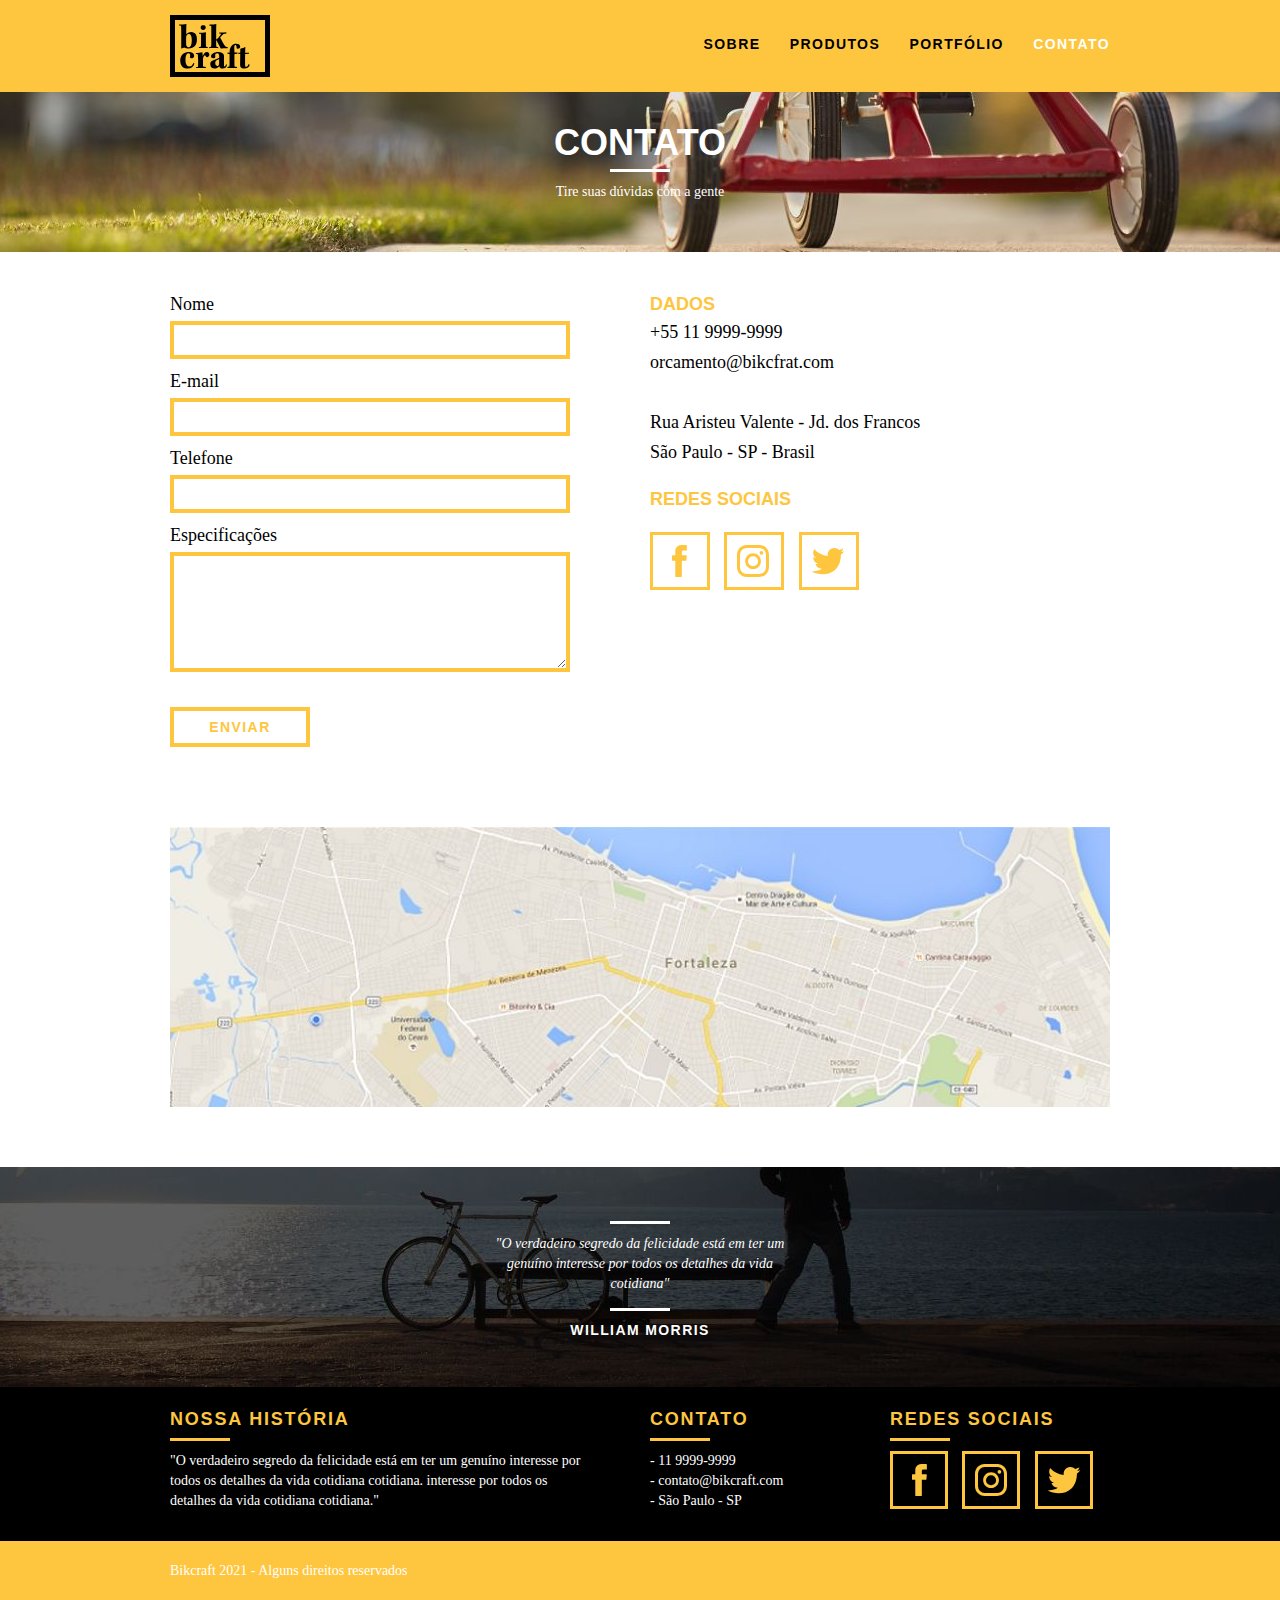
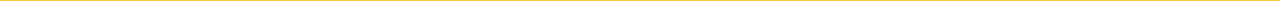
==== web/contato.html @ f4f3fa7d "Criação Contato" ====
<!DOCTYPE html>
<html lang="pt-br">
<head>
  <meta charset="UTF-8">
  <meta http-equiv="X-UA-Compatible" content="IE=edge">
  <meta name="viewport" content="width=device-width, initial-scale=1.0">
  <link rel="stylesheet" href="css/normalize.css">
  <link rel="stylesheet" href="css/reset.css">
  <link rel="stylesheet" href="css/grid.css">
  <link rel="stylesheet" href="css/style.css">
  <link rel="stylesheet" href="css/produtos.css">
  <link rel="stylesheet" href="css/contato.css">
  <title>Bikcraft - Contato</title>
</head>
<body>

    <header class="header">
      <div class="container">
        <a href="index.html" class="grid-4">
          <img src="img/bikcraft.svg" alt="Bikcraft">
        </a>
        <nav class="grid-12 header_menu">
          <ul>
            <li><a href="sobre.html">Sobre</a></li>
            <li><a href="produtos.html">Produtos</a></li>
            <li><a href="portfolio.html">Portfólio</a></li>
            <li><a href="contato.html"  class="menu-ativo">Contato</a></li>
          </ul>
        </nav>
      </div>
    </header>

  <section class="introducao-interna interna-contato">
    <div class="container">
      <h1>Contato</h1>
        <p>Tire suas dúvidas com a gente</p>
    </div>
  </section>

    <section class="contato container">
      <form id="form-orcamento" class="contato-form grid-8">
        <label for="nome">Nome</label>
        <input type="text" id="nome">
        <label for="email">E-mail</label>
        <input type="text" id="email">
        <label for="telefone">Telefone</label>
        <input type="text" id="teleofne">
        <label for="especificacoes">Especificações</label>
        <textarea id="especificacoes"></textarea>
        <button type="submit" class="btn btn-preto">Enviar</button>
      </form>
        
      <div id="contato-dados" class="contato-dados grid-8">
        <h3>Dados</h3>
        <span>+55 11 9999-9999</span>
        <span class="rua">orcamento@bikcfrat.com</span>
        <span>Rua Aristeu Valente - Jd. dos Francos</span>
          <span>São Paulo - SP - Brasil</span>
        <h3 class="contato-redes">Redes Sociais</h3>
        <div class="contato-footer-redes">
          <ul>
            <li><a href="http://facebok.com" target="_blank"><img src="../arquivos-cliente/sociais/facebook.svg"></a></li>
            <li><a href="http://instagram.com" target="_blank"><img src="../arquivos-cliente/sociais/instagram.svg"></a></li>
            <li><a href="http://twitter.com" target="_blank""><img src="../arquivos-cliente/sociais/twitter.svg"></a></li>
          </ul>
          <div>
      </div>
    </section>

    <section class="container contato-mapa">
      <a href="http://google.com" target="_blank" class=grid-16>
      <img src="../web/img/endereco-bikcraft.jpg" alt="Endereço Bikcraft"></a>
    </section>


  <section class="quebra-produtos">
    <div class="container">
      <blockquote class="quote-externo">
        <p>"O verdadeiro segredo da felicidade está em ter um genuíno 
          interesse por todos os detalhes da vida cotidiana"</p>
        <cite>WILLIAM MORRIS</cite>
      </blockquote>
    </div>
  </section>

  <footer>
    <div class="footer">
      <div class="container">
        <div class="grid-8 footer-historia">
          <h3>NOSSA HISTÓRIA</h3>
          <p>"O verdadeiro segredo da felicidade está em ter um genuíno
            interesse por todos os detalhes da vida cotidiana cotidiana.
            interesse por todos os detalhes da vida cotidiana cotidiana."</p>
        </div>

        <div class="grid-4 footer-contato">
          <h3>CONTATO</h3>
          <ul>
            <li>- 11 9999-9999</li>
            <li>- contato@bikcraft.com</li>
            <li>- São Paulo - SP</li>
          </ul>
        </div>

        <div class="grid-4 footer-redes">
          <h3>REDES SOCIAIS</h3>
          <ul>
            <li><a href="http://facebok.com" target="_blank"><img src="../arquivos-cliente/sociais/facebook.svg"></a></li>
            <li><a href="http://instagram.com" target="_blank"><img src="../arquivos-cliente/sociais/instagram.svg"></a></li>
            <li><a href="http://twitter.com" target="_blank""><img src="../arquivos-cliente/sociais/twitter.svg"></a></li>
          </ul>
        </div>
      </div>
    </div>

    <div class="copy"> 
      <div class="container">
        <p class="grid-16">Bikcraft 2021 - Alguns direitos reservados</p>
      </div>
    </div>
  </footer>
</body>
</html>
---- web/css/grid.css ----
*, *:before, *:after {
  -webkit-box-sizing: border-box; 
  -moz-box-sizing: border-box; 
  box-sizing: border-box;
}

.container {
	width: 960px;
	margin: 0 auto;
	padding: 0px;
	position: relative;
}

.container:after, .container:before {
	content: " ";
	display: table;
}

.container:after {
	clear: both;
}

.grid-1, .grid-2, .grid-3, .grid-4, .grid-5, .grid-6, .grid-7, .grid-8, .grid-9, .grid-10, .grid-11, .grid-12, .grid-13, .grid-14, .grid-15, .grid-16, .grid-1-3 {
	float: left;
	margin-left: 10px;
	margin-right: 10px;
}

.grid-1 	{width: 40px;}
.grid-2 	{width: 100px;}
.grid-3 	{width: 160px;}
.grid-4 	{width: 220px;}
.grid-5 	{width: 280px;}
.grid-6 	{width: 340px;}
.grid-7 	{width: 400px;}
.grid-8 	{width: 460px;}
.grid-9 	{width: 520px;}
.grid-10 	{width: 580px;}
.grid-11 	{width: 640px;}
.grid-12 	{width: 700px;}
.grid-13 	{width: 760px;}
.grid-14 	{width: 820px;}
.grid-15 	{width: 880px;}
.grid-16 	{width: 940px;}
.grid-1-3	{width: 300px;}
---- web/css/style.css ----
/* Estilos Gerais*/

body {
  font-family: Arial, Helvetica, sans-serif;
}

p {
  font-family: Georgia, "Times New Roman", Times, serif;
  font-size: 14px;
  line-height: 20px;
}

img {
  display: block;
}

.btn {
  border: 3px solid #fec63e;
  padding: 10px 30px;
  color: #fec63e;
  font-size: 14px;
  line-height: 20px;
  text-transform: uppercase;
  letter-spacing: 0.1em;
  font-weight: bold;
}

.btn:hover {
  color: #fff;
  border-color: #fff;
}

.btn.btn-preto:hover {
  color: #000;
  border-color: #000;
}

.subtitulo {
  font-weight: bold;
  font-size: 24px;
  line-height: 30px;
  letter-spacing: 0.1em;
  color: #000;
  text-transform: uppercase;
  text-align: center;
  margin-bottom: 40px;
}

.subtitulo:after {
  content: "";
  display: block;
  width: 60px;
  height: 3px;
  background-color: #000;
  margin: 8px auto;
}

/* Header */

.header {
  width: 100%;
  background-color: #fec63e;
  padding: 15px 0;
  position: fixed;
  top: 0;
  z-index: 10;
}

.header_menu {
  text-align: right;
}

.header_menu ul li {
  display: inline-block;
  margin-left: 25px;
  margin-top: 20px;
}

.header_menu ul li a {
  color: #000;
  font-weight: bold;
  text-transform: uppercase;
  letter-spacing: 0.1em;
  font-size: 14px;
  padding: 10px 0px;
}

.header_menu ul li a:hover {
  color: #fff;
}

.header_menu ul li a.menu-ativo {
  color: #fff;
}

/* Introdução */

.introducao {
  width: 100%;
  height: 380px;
  background: url("../img/bg-home.jpg") no-repeat center;
  background-size: cover;
  margin-top: 92px;
  text-align: center;
  padding-top: 100px;
}

.introducao h1 {
  font-size: 48px;
  color: #fff;
  font-weight: bold;
  text-transform: uppercase;
}

.quote-externo {
  max-width: 320px;
  margin: 0 auto;
  color: #fff;
  margin-bottom: 40px;
}

.quote-externo p {
  font-style: italic;
}

.quote-externo p:before,
.quote-externo p:after {
  content: "";
  display: block;
  width: 60px;
  height: 3px;
  background-color: #fff;
  margin: 14px auto 10px auto;
}

.quote-externo cite {
  font-style: normal;
  font-weight: bold;
  font-size: 14px;
  letter-spacing: 0.1em;
}

/* Introdução Interna */

.introducao-interna {
  width: 100%;
  margin-top: 92px;
  height: 160px;
  text-align: center;
  padding-top: 30px;
  color: #fff;
}

.introducao-interna h1 {
  font-size: 36px;
  font-weight: bold;
  text-transform: uppercase;
}

.introducao-interna h1:after {
  content: "";
  display: block;
  width: 60px;
  height: 3px;
  background-color: #fff;
  margin: 6px auto 10px auto;
}

/* Produtos */

.produtos {
  padding: 60px 0;
}

.produtos-lista li {
  background-color: #fec63e;
  text-align: center;
}

.produtos-icone {
  background-color: #000;
}
.produtos-lista li h3 {
  font-weight: bold;
  font-size: 18px;
  line-height: 25px;
  text-transform: uppercase;
  letter-spacing: 0.1em;
  margin-top: 20px;
}

.produtos-lista li h3:after {
  content: "";
  display: block;
  width: 60px;
  height: 3px;
  background-color: #000;
  margin: 2px auto;
}

.produtos-lista li p {
  padding: 10px 20px 20px 20px;
}

.produtos img {
  margin: 0 auto;
}

.call {
  text-align: center;
  padding-top: 40px;
  clear: both;
}

.call p {
  font-weight: bold;
  margin-bottom: 20px;
}

/* Portfólio */

.portfolio {
  padding: 40px 0;
  width: 100%;
  background-color: #000;
}

.portfolio .subtitulo {
  margin-top: 20px;
  color: #fec63e;
}

.portfolio .subtitulo:after {
  content: "";
  display: block;
  width: 60px;
  height: 3px;
  background-color: #fec63e;
  margin: 8px auto;
}

.portfolio-lista li:last-child {
  margin-top: 20px;
}

.portfolio .call p {
  color: #fff;
}

/* Qualidade */

.qualidade {
  padding: 60px 0;
}

.qualidade img {
  margin: 0 auto;
}

.qualidade-lista {
  padding-top: 30px;
}

.qualidade:after {
  content: "";
  width: 634px;
  height: 83px;
  display: block;
  background: url("../img/linha.svg") no-repeat center;
  position: absolute;
  top: 198px;
  right: 163px;
  z-index: -1;
}

.qualidade-lista li {
  text-align: center;
  padding: 0 40px;
}

.qualidade-lista li h3 {
  font-weight: bold;
  font-size: 18px;
  line-height: 25px;
  text-transform: uppercase;
  letter-spacing: 0.1em;
  margin-top: 20px;
}

.qualidade-lista li h3:after {
  content: "";
  display: block;
  width: 60px;
  height: 3px;
  background-color: #000;
  margin: 6px auto;
}

/* Quebra */

.quebra {
  width: 100%;
  height: 220px;
  background: url("../img/bg-filter.jpg") no-repeat center;
  background-size: cover;
  margin-top: 92px;
  text-align: center;
  padding-top: 40px;
}

.quebra .quote-externo {
  max-width: 500px;
}

.quebra .quote-externo p {
  font-size: 18px;
}

/*Footer */

.footer {
  width: 100%;
  background-color: #000;
  color: #fff;
  padding: 20px 0;
}

.footer h3 {
  font-size: 18px;
  line-height: 25px;
  color: #fec63e;
  text-transform: uppercase;
  letter-spacing: 0.1em;
  font-weight: bold;
}

.footer h3:after {
  content: "";
  display: block;
  width: 60px;
  height: 3px;
  background-color: #fec63e;
  margin: 6px 0 10px 0;
}

.footer-historia {
  padding-right: 40px;
}

.footer-contato ul li {
  font-size: 14px;
  line-height: 20px;
  font-family: Georgia, "Times New Roman", Times, serif;
}

.footer-redes ul li {
  display: inline-block;
  margin-right: 10px;
}

.footer-redes ul li a {
  border: 3px solid #fec63e;
  display: block;
  padding: 10px;
}

.footer-redes ul li a:hover {
  border-color: #fff;
}

.copy {
  width: 100%;
  background-color: #fec63e;
  height: 60px;
  padding: 20px 0;
}
---- web/css/produtos.css ----
.interna-produtos {
  background: url("..//img/bg-produtos.jpg") no-repeat center;
  background-size: cover;
  padding-top: 30px;
}

.passeio .bibicleta {
  background-color: #000;
}

.produto-item {
  padding-top: 60px;
  padding-bottom: 30px;
}

.produto-item h2 {
  font-size: 36px;
  font-weight: bold;
  text-transform: uppercase;
  letter-spacing: 0.1em;
  position: relative;
  text-align: center;
  top: -200px;
  color: #fff;
  margin-bottom: -55px;
}

.produto-item h2:before,
.produto-item h2:after {
  content: "";
  display: block;
  width: 60px;
  height: 3px;
  background-color: #fff;
  margin: 14px auto 8px auto;
}

.produto-icone {
  background-color: #000;
  padding: 70px 0;
}

.produto-icone img {
  margin: 0 auto;
}

.produto-info {
  background: #000;
}

.produto-info p {
  color: #fff;
  font-size: 18px;
  line-height: 25px;
  padding: 30px 40px;
  height: 180px;
}

.produto-info ul li {
  background: #fec63e;
  text-transform: uppercase;
  font-weight: bold;
  font-size: 18px;
  line-height: 20px;
  float: left;
  width: 229px;
  height: 49px;
  text-align: center;
  padding-top: 16px;
}

.produto-info ul li:nth-child(even) {
  margin-left: 2px;
}

.produto-info ul li:nth-child(1),
.produto-info ul li:nth-child(2) {
  margin-bottom: 2px;
}

/* ORÇAMENTO */

.orcamento {
  background: #000;
}

.orcamento h2 {
  color: #fec63e;
  padding-top: 30px;
}

.orcamento h2:after {
  content: "";
  display: block;
  width: 60px;
  height: 3px;
  background-color: #fec63e;
  margin: 6px auto 10px auto;
}

.form {
  padding-right: 60px;
}

.form label {
  display: block;
  font-size: 18px;
  font-family: Georgia, "Times New Roman", Times, serif;
  color: #fff;
  padding-top: 15px;
  margin-bottom: 4px;
  line-height: 25px;
}

.form button {
  display: block;
}

.form input {
  border: 4px solid #fec63e;
  background: none;
  width: 100%;
  height: 40px;
  color: #fff;
  outline: none;
}

.form textarea {
  border: 4px solid #fec63e;
  background: none;
  width: 100%;
  height: 120px;
  color: #fff;
}

.form button {
  border: 4px solid #fec63e;
  background: none;
  color: #fec63e;
  width: 140px;
  height: 40px;
  margin-top: 15px;
  margin-bottom: 40px;
}

/* quebra */

.quebra-produtos {
  width: 100%;
  height: 220px;
  background: url("../img/bg-filter.jpg") no-repeat center;
  background-size: cover;
  text-align: center;
  padding-top: 40px;
}

.dados h3 {
  margin-bottom: 10px;
  font-size: 18px;
  color: #fec63e;
  font-weight: bold;
  text-transform: uppercase;
}

.dados .monte {
  margin-top: 40px;
  margin-bottom: 20px;
  text-transform: uppercase;
}

.dados span,
p {
  color: #fff;
  display: block;
  margin-bottom: 10px;
}

.dados ul li {
  font-family: Georgia, "Times New Roman", Times, serif;
  color: #fff;
  font-size: 14px;
  padding: 10px 15px;
}

.dados ul li:nth-child(odd) {
  background: #1d1d1d;
}

.dados ul {
  padding-right: 60px;
}
---- web/css/contato.css ----
.interna-contato {
  background: url("..//img/bg-contato.jpg") no-repeat center;
  background-size: cover;
  padding-top: 30px;
}

/* ORÇAMENTO */

.contato {
  padding: 40px 0;
}

.contato-form {
  padding-right: 60px;
}

.contato-form label {
  display: block;
  font-size: 18px;
  font-family: Georgia, "Times New Roman", Times, serif;
  margin-bottom: 4px;
  line-height: 25px;
}

.contato-form input {
  border: 4px solid #fec63e;
  background: none;
  width: 100%;
  outline: none;
  display: block;
  padding: 7px 10px;
  margin-bottom: 10px;
  font-size: 14px;
  font-family: Georgia, "Times New Roman", Times, serif;
}

.contato-form textarea {
  display: block;
  border: 4px solid #fec63e;
  background: none;
  width: 100%;
  height: 120px;
  padding: 7px 10px;
  margin-bottom: 20px;
  outline: none;
  font-size: 14px;
  font-family: Georgia, "Times New Roman", Times, serif;
}

.contato-form button {
  border: 4px solid #fec63e;
  background: none;
  color: #fec63e;
  width: 140px;
  height: 40px;
  margin-top: 15px;
  margin-bottom: 40px;
  padding: 5px;
}

/* quebra */

.quebra-produtos {
  width: 100%;
  height: 220px;
  background: url("../img/bg-filter.jpg") no-repeat center;
  background-size: cover;
  text-align: center;
  padding-top: 40px;
}

.contato-dados h3 {
  font-size: 18px;
  color: #fec63e;
  font-weight: bold;
  text-transform: uppercase;
  line-height: 25px;
}

.contato-dados span {
  display: block;
  font-size: 18px;
  line-height: 30px;
  font-family: Georgia, "Times New Roman", Times, serif;
}

.dados .monte {
  margin-top: 40px;
  margin-bottom: 20px;
  text-transform: uppercase;
}

.contato-dados ul li {
  font-family: Georgia, "Times New Roman", Times, serif;
  font-size: 14px;
}

.contato-dados ul {
  padding-right: 60px;
}

contato-dados p {
  margin: 8px 0;
}

.contato-dados .rua {
  margin-bottom: 30px;
}

.contato-dados .redes {
  margin-top: 30px;
}

.contato-dados ul li a {
  display: block;
  border: 3px solid #fec63e;
  width: 60px;
  padding: 10px;
  margin-top: 10px;
}
.contato-dados .contato-redes {
  margin-top: 20px;
  margin-bottom: 10px;
}

.contato-footer-redes ul li {
  display: inline-block;
  margin-right: 10px;
}

.contato-footer-redes ul li a:hover {
  border-color: #000;
}

.contato-mapa {
  margin-bottom: 60px;
}
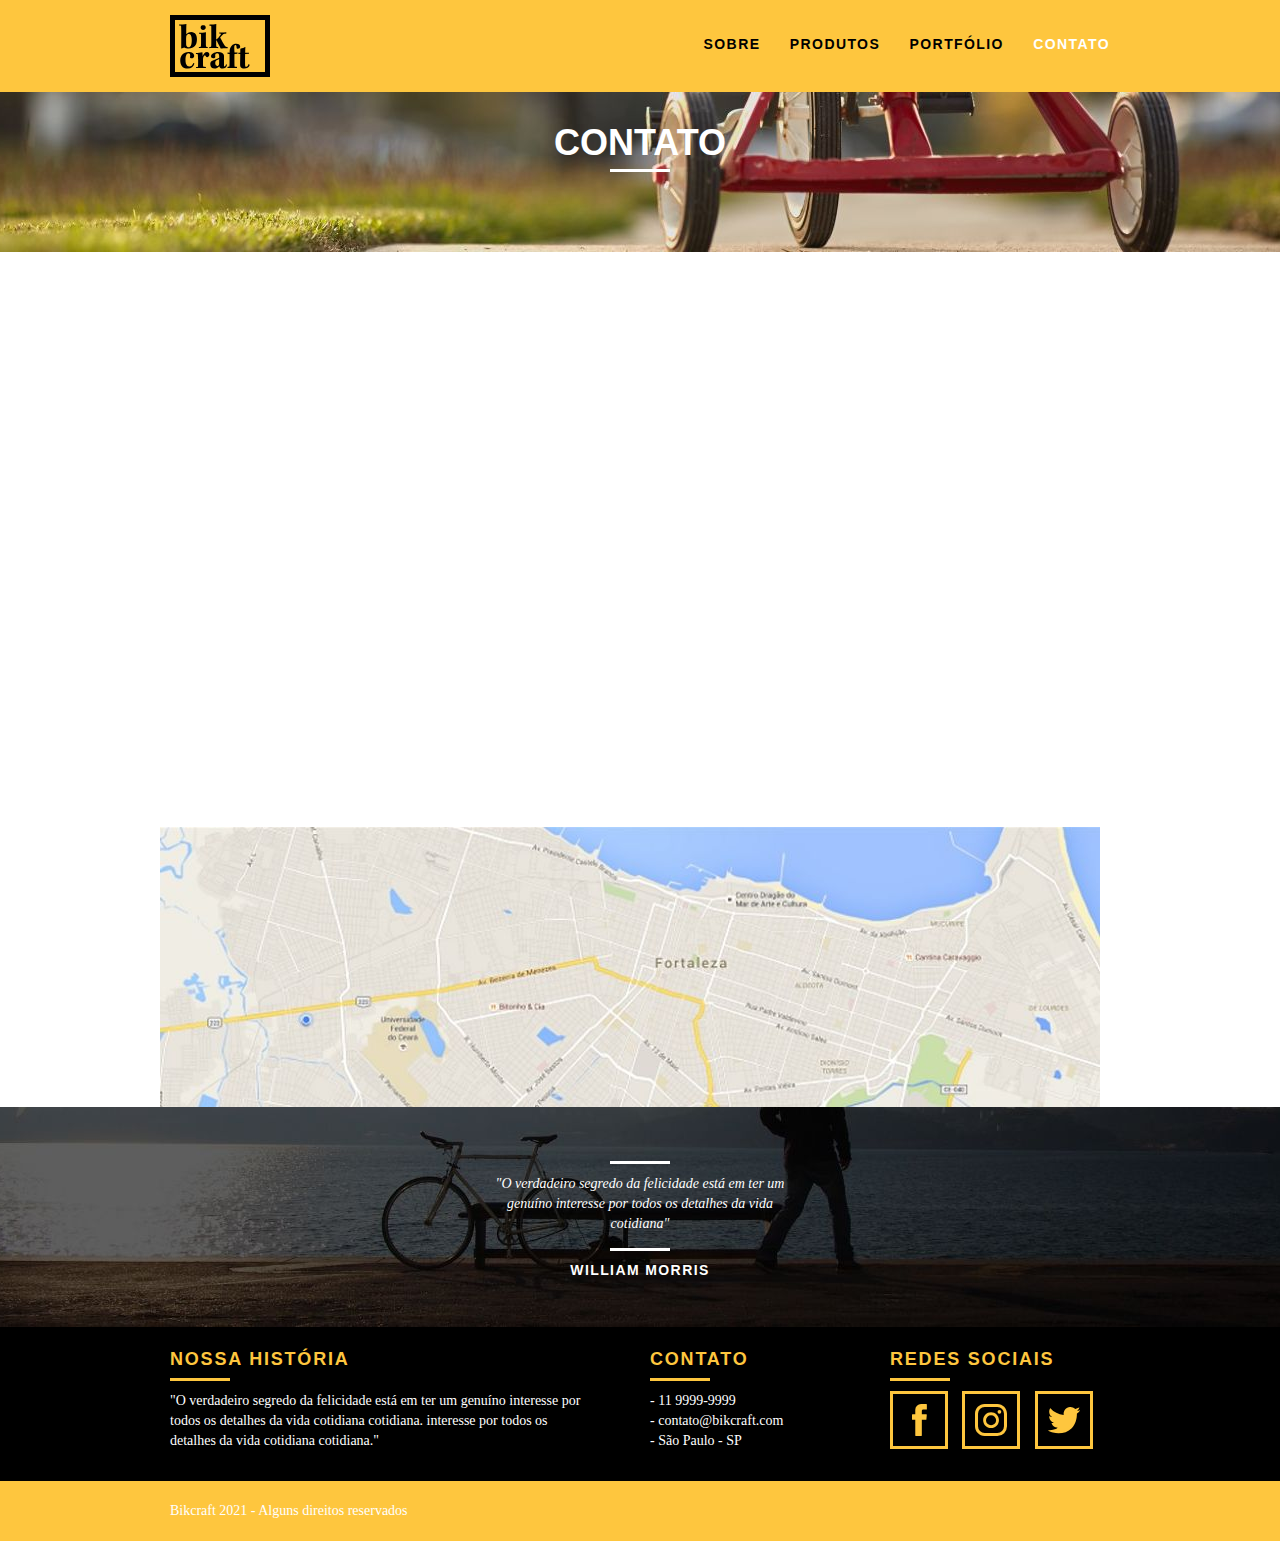
==== commit 1bab5cdb: "Inserindo animações com JS" ====
--- a/web/contato.html
+++ b/web/contato.html
@@ -10,6 +10,9 @@
   <link rel="stylesheet" href="css/style.css">
   <link rel="stylesheet" href="css/produtos.css">
   <link rel="stylesheet" href="css/contato.css">
+  <link rel="stylesheet" href="css/responsivo.css">
+  <script>document.documentElement.classList.add("js")</script>  
+
   <title>Bikcraft - Contato</title>
 </head>
 <body>
@@ -32,12 +35,12 @@
 
   <section class="introducao-interna interna-contato">
     <div class="container">
-      <h1>Contato</h1>
-        <p>Tire suas dúvidas com a gente</p>
+      <h1 data-anime="400" class="fadeInDown">Contato</h1>
+        <p data-anime="800" class="fadeInDown">Tire suas dúvidas com a gente</p>
     </div>
   </section>
 
-    <section class="contato container">
+    <section data-anime="1200" class="contato container fadeInDown">
       <form id="form-orcamento" class="contato-form grid-8">
         <label for="nome">Nome</label>
         <input type="text" id="nome">
@@ -67,7 +70,7 @@
       </div>
     </section>
 
-    <section class="container contato-mapa">
+    <section class="container contato-mapa>
       <a href="http://google.com" target="_blank" class=grid-16>
       <img src="../web/img/endereco-bikcraft.jpg" alt="Endereço Bikcraft"></a>
     </section>
@@ -119,5 +122,7 @@
       </div>
     </div>
   </footer>
+  <script src="./js/simple-anime.js"></script>
+  <script src="./js/script.js"></script>
 </body>
 </html>--- a/web/css/grid.css
+++ b/web/css/grid.css
@@ -1,45 +1,188 @@
-*, *:before, *:after {
-  -webkit-box-sizing: border-box; 
-  -moz-box-sizing: border-box; 
+*,
+*:before,
+*:after {
+  -webkit-box-sizing: border-box;
+  -moz-box-sizing: border-box;
   box-sizing: border-box;
 }
 
 .container {
-	width: 960px;
-	margin: 0 auto;
-	padding: 0px;
-	position: relative;
+  width: 960px;
+  margin: 0 auto;
+  padding: 0px;
+  position: relative;
 }
 
-.container:after, .container:before {
-	content: " ";
-	display: table;
+.container:after,
+.container:before {
+  content: " ";
+  display: table;
 }
 
 .container:after {
-	clear: both;
+  clear: both;
 }
 
-.grid-1, .grid-2, .grid-3, .grid-4, .grid-5, .grid-6, .grid-7, .grid-8, .grid-9, .grid-10, .grid-11, .grid-12, .grid-13, .grid-14, .grid-15, .grid-16, .grid-1-3 {
-	float: left;
-	margin-left: 10px;
-	margin-right: 10px;
+.grid-1,
+.grid-2,
+.grid-3,
+.grid-4,
+.grid-5,
+.grid-6,
+.grid-7,
+.grid-8,
+.grid-9,
+.grid-10,
+.grid-11,
+.grid-12,
+.grid-13,
+.grid-14,
+.grid-15,
+.grid-16,
+.grid-1-3 {
+  float: left;
+  margin-left: 10px;
+  margin-right: 10px;
 }
 
-.grid-1 	{width: 40px;}
-.grid-2 	{width: 100px;}
-.grid-3 	{width: 160px;}
-.grid-4 	{width: 220px;}
-.grid-5 	{width: 280px;}
-.grid-6 	{width: 340px;}
-.grid-7 	{width: 400px;}
-.grid-8 	{width: 460px;}
-.grid-9 	{width: 520px;}
-.grid-10 	{width: 580px;}
-.grid-11 	{width: 640px;}
-.grid-12 	{width: 700px;}
-.grid-13 	{width: 760px;}
-.grid-14 	{width: 820px;}
-.grid-15 	{width: 880px;}
-.grid-16 	{width: 940px;}
-.grid-1-3	{width: 300px;}+.grid-1 {
+  width: 40px;
+}
+.grid-2 {
+  width: 100px;
+}
+.grid-3 {
+  width: 160px;
+}
+.grid-4 {
+  width: 220px;
+}
+.grid-5 {
+  width: 280px;
+}
+.grid-6 {
+  width: 340px;
+}
+.grid-7 {
+  width: 400px;
+}
+.grid-8 {
+  width: 460px;
+}
+.grid-9 {
+  width: 520px;
+}
+.grid-10 {
+  width: 580px;
+}
+.grid-11 {
+  width: 640px;
+}
+.grid-12 {
+  width: 700px;
+}
+.grid-13 {
+  width: 760px;
+}
+.grid-14 {
+  width: 820px;
+}
+.grid-15 {
+  width: 880px;
+}
+.grid-16 {
+  width: 940px;
+}
+.grid-1-3 {
+  width: 300px;
+}
+
+/* Responsividade para tablets */
+
+@media only screen and (min-width: 788px) and (max-width: 979px) {
+  .container {
+    width: 768px;
+  }
+
+  .grid-1 {
+    width: 28px;
+  }
+  .grid-2 {
+    width: 76px;
+  }
+  .grid-3 {
+    width: 124px;
+  }
+  .grid-4 {
+    width: 172px;
+  }
+  .grid-5 {
+    width: 220px;
+  }
+  .grid-6 {
+    width: 268px;
+  }
+  .grid-7 {
+    width: 316px;
+  }
+  .grid-8 {
+    width: 364px;
+  }
+  .grid-9 {
+    width: 412px;
+  }
+  .grid-10 {
+    width: 460px;
+  }
+  .grid-11 {
+    width: 508px;
+  }
+  .grid-12 {
+    width: 556px;
+  }
+  .grid-13 {
+    width: 604px;
+  }
+  .grid-14 {
+    width: 652px;
+  }
+  .grid-15 {
+    width: 700px;
+  }
+  .grid-16 {
+    width: 748px;
+  }
+  .grid-1-3 {
+    width: 236px;
+  }
+}
+
+/* Responsividade para celulares */
+
+@media only screen and (max-width: 787px) {
+  .container {
+    width: 300px;
+  }
+
+  .grid-1,
+  .grid-2,
+  .grid-3,
+  .grid-4,
+  .grid-5,
+  .grid-6,
+  .grid-7,
+  .grid-8,
+  .grid-9,
+  .grid-10,
+  .grid-11,
+  .grid-12,
+  .grid-13,
+  .grid-14,
+  .grid-15,
+  .grid-16,
+  .grid-1-3 {
+    width: 300px;
+    margin: 0 0 20px 0;
+    float: none;
+  }
+}
--- a/web/css/style.css
+++ b/web/css/style.css
@@ -12,6 +12,7 @@
 
 img {
   display: block;
+  max-width: 100%;
 }
 
 .btn {
@@ -374,3 +375,61 @@
   height: 60px;
   padding: 20px 0;
 }
+
+/* JavaScript */
+
+[data-slide] {
+  position: relative;
+}
+
+[data-slide] > * {
+  position: absolute;
+  top: 0px;
+  opacity: 0;
+}
+
+[data-slide] > .active {
+  position: relative;
+  opacity: 1;
+  transition: opacity 500ms;
+}
+
+[data-slide-nav] {
+  display: block;
+  text-align: center;
+  background-color: #000;
+  padding-bottom: 30px;
+}
+
+[data-slide-nav] button {
+  display: inline-block;
+  width: 12px;
+  height: 12px;
+  margin: 4px;
+  border: none;
+  padding: 0px;
+  border-radius: 6px;
+  text-indent: -99px;
+  overflow: hidden;
+  background: #1d1d1d;
+}
+
+[data-slide-nav] button.active {
+  background: #fec63e;
+  transition: opacity 800ms;
+}
+
+.js [data-anime] {
+  opacity: 0;
+  transform: translate3d(0, -20px, 0);
+}
+
+.js .fadeInDown {
+  transform: translate3d(0, -20px, 0);
+}
+
+.js .anime {
+  opacity: 1;
+  transform: none;
+  transition: opacity 800ms, transform 800ms;
+}
--- a/web/css/produtos.css
+++ b/web/css/produtos.css
@@ -143,6 +143,11 @@
   margin-bottom: 40px;
 }
 
+.form button:hover {
+  border-color: #fff;
+  color: #fff;
+}
+
 /* quebra */
 
 .quebra-produtos {
--- a/web/css/responsivo.css
+++ b/web/css/responsivo.css
@@ -0,0 +1,215 @@
+/* Responsividade para tablets */
+
+@media only screen and (min-width: 788px) and (max-width: 979px) {
+  /* Qualidade Home*/
+
+  .qualidade:after {
+    right: 66px;
+  }
+
+  .qualidade-lista li {
+    padding: 0 10px;
+  }
+
+  /* Footer */
+
+  .footer-redes ul li a {
+    border: 3px solid #fec63e;
+    display: block;
+    padding: 6px;
+  }
+
+  .footer-redes ul li a img {
+    width: 26px;
+    height: 26px;
+  }
+
+  .quebra {
+    margin-top: 20px;
+  }
+
+  /* SOBRE */
+
+  .missao-sobre ul li {
+    font-family: Georgia, "Times New Roman", Times, serif;
+    font-size: 16px;
+    line-height: 20px;
+    margin-bottom: 1em;
+    padding-right: 60px;
+    width: 280px;
+  }
+
+  .missao-sobre p {
+    font-size: 16px;
+  }
+
+  .qualidade {
+    margin-bottom: 100px;
+  }
+
+  /* PRODUTOS */
+
+  .produto-item h2 {
+    top: -150px;
+    margin-bottom: -55px;
+  }
+
+  .produto-icone {
+    padding: 44.5px 0;
+  }
+  .produto-info p {
+    font-size: 14px;
+    line-height: 20px;
+    padding: 20px 30px;
+    height: 112px;
+  }
+
+  .produto-info ul li {
+    width: 181px;
+    height: 49px;
+  }
+
+  /* CONTATO */
+
+  .footer-redes ul li {
+    display: inline-block;
+    margin-right: 2px;
+  }
+
+  .footer-redes ul li a {
+    border: 3px solid #fec63e;
+    display: block;
+    padding: 10px;
+  }
+}
+
+/* Responsividade para celulares */
+
+@media only screen and (max-width: 787px) {
+  /* Header */
+  .header {
+    position: relative;
+    padding-bottom: 0px;
+  }
+
+  .header img {
+    margin: 0px auto 20px auto;
+  }
+
+  .header_menu {
+    text-align: center;
+  }
+
+  .header_menu ul li {
+    margin: 5px;
+  }
+
+  .header_menu ul li a {
+    border: 4px solid #000;
+    width: 136px;
+    display: block;
+    float: left;
+  }
+
+  .header_menu ul li a:hover {
+    border-color: #fff;
+  }
+
+  .header_menu ul li a.menu-ativo {
+    color: #fff;
+    border-color: #fff;
+  }
+
+  /* Introdução */
+
+  .introducao {
+    margin-top: 0px;
+    padding-top: 40px;
+    background: url("../img/bg-home-mobile.jpg") no-repeat center;
+    background-size: cover;
+  }
+
+  .introducao h1 {
+    font-size: 36px;
+  }
+  .qualidade:after {
+    display: none;
+  }
+
+  .quebra {
+    margin-top: 20px;
+  }
+
+  /* Introdução Interna*/
+
+  .introducao-interna {
+    margin-top: 0px;
+  }
+
+  /* SOBRE */
+
+  .missao-sobre p {
+    padding-right: 0px;
+    margin-bottom: 10px;
+    font-size: 14px;
+    line-height: 25px;
+  }
+
+  .missao-sobre h2 {
+    padding-bottom: 20px;
+  }
+
+  .missao-sobre ul li {
+    font-size: 14px;
+    line-height: 15px;
+    margin-bottom: 20px;
+  }
+
+  /* PRODUTOS */
+
+  .produto-item h2 {
+    top: -115px;
+    margin-bottom: -80px;
+  }
+
+  .produto-icone {
+    padding: 44.5px 0;
+  }
+  .produto-info p {
+    font-size: 14px;
+    line-height: 20px;
+    padding: 20px 30px;
+    height: auto;
+    margin-bottom: 0px;
+  }
+
+  .produto-info ul li {
+    width: 149px;
+    height: 49px;
+    font-size: 14px;
+    line-height: 20px;
+    padding-top: 14px;
+  }
+
+  .form {
+    padding-right: 0px;
+  }
+
+  .dados ul {
+    padding-right: 0px;
+  }
+
+  /* CONTATO */
+
+  .contato-form {
+    padding-right: 0px;
+  }
+
+  .contato-dados span {
+    font-size: 16px;
+  }
+
+  .contato-mapa {
+    margin-bottom: 60px;
+  }
+}
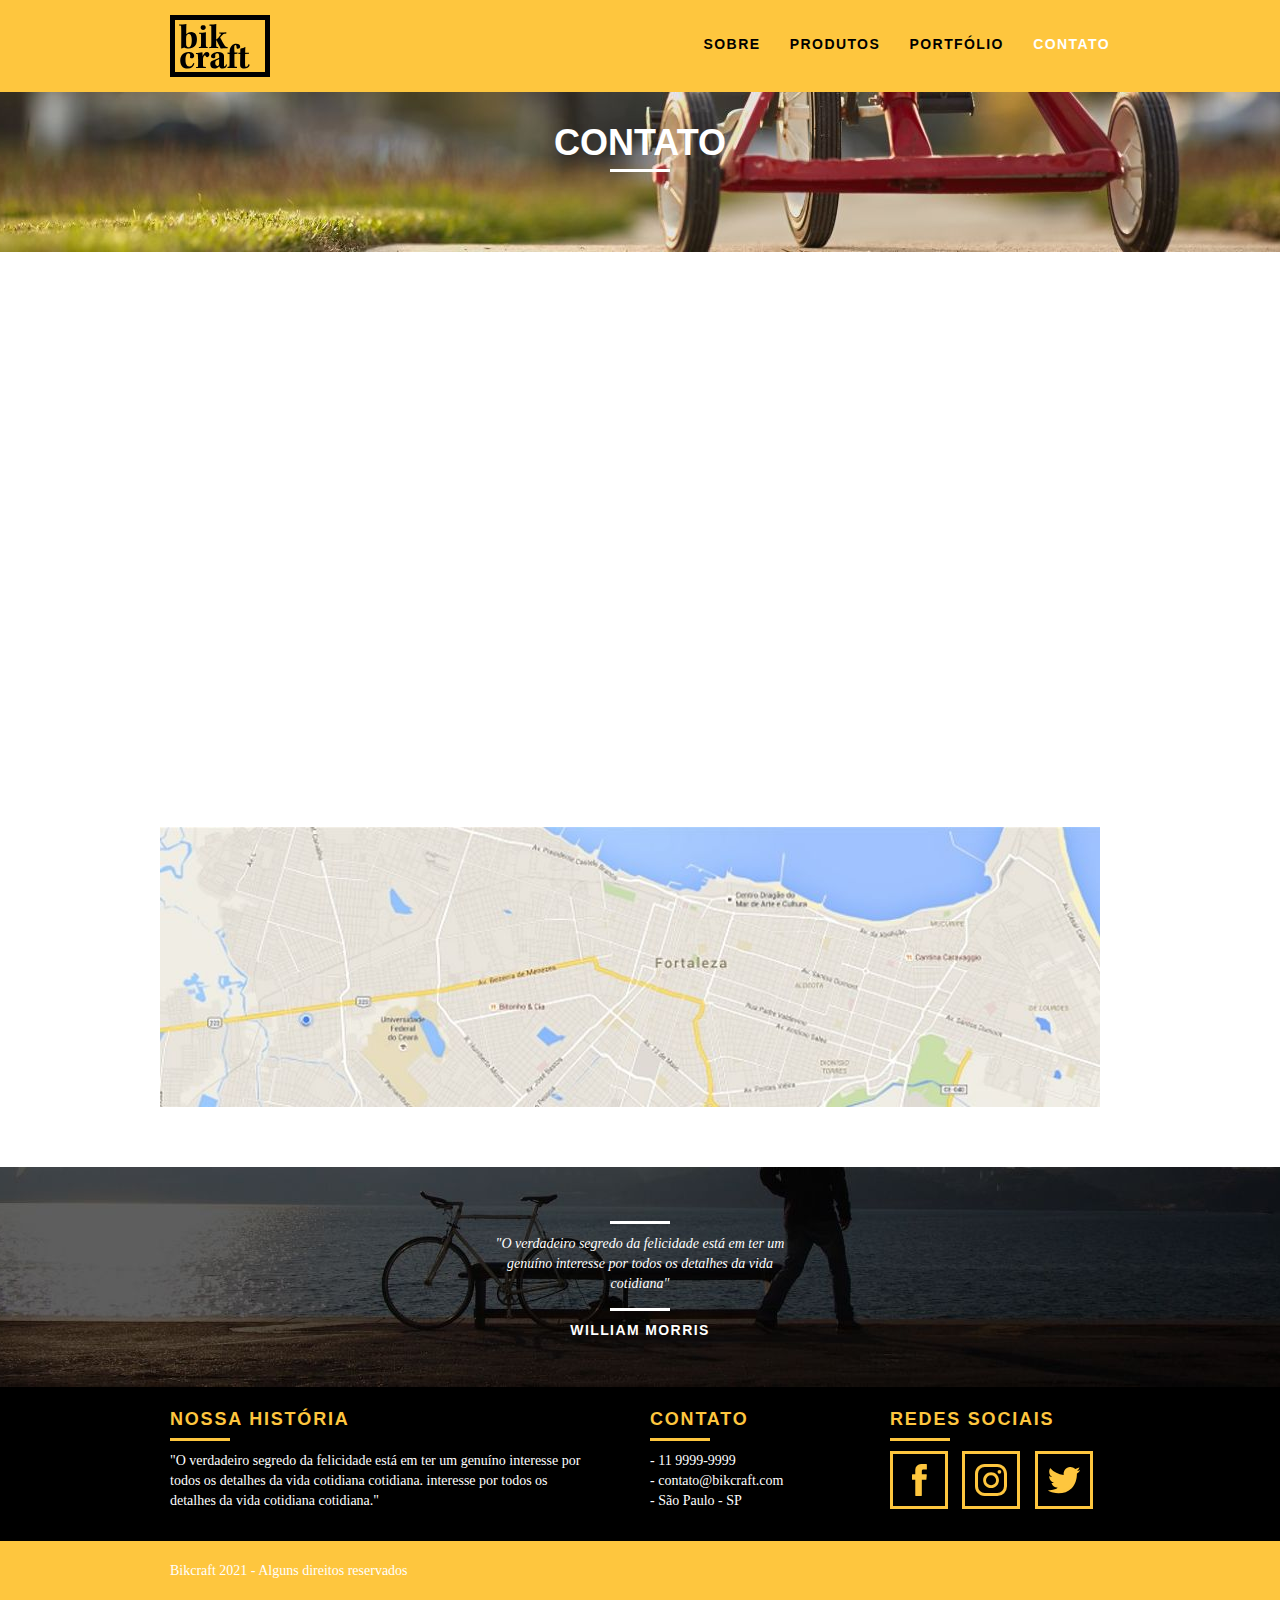
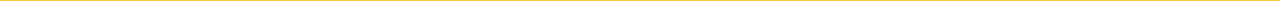
==== commit ba0c5614: "Funcionalidade do forms" ====
--- a/web/contato.html
+++ b/web/contato.html
@@ -4,6 +4,41 @@
   <meta charset="UTF-8">
   <meta http-equiv="X-UA-Compatible" content="IE=edge">
   <meta name="viewport" content="width=device-width, initial-scale=1.0">
+
+  <title>Bikcraft - Contato</title>
+
+
+  <meta name="description" content="Compre a sua bicicleta personalizada na bikcraft.
+  Posuímos modelos Passeio, Retrô e Esporte">
+
+  <meta property="og:type" content="website">
+  <meta property="og:title" content="Bikcraft - Bicicletas Personalizadas">
+  <meta property="og:description" content="Compre a sua bicicleta personalizada na Bikcraft. Possuímos modelos Passeio, Retrô e Esporte.">
+  <meta property="og:url" content="http://bikcraft.com">
+  <meta property="og:image" content="http://bikcraft.com/img/og-image.png">
+
+  <meta name="viewport" content="width=device-width, initial-scale=1">
+
+  <link rel="shortcut icon" href="../web/img/favicon/favicon.ico">
+
+  <link rel="apple-touch-icon" sizes="57x57" href="/apple-icon-57x57.png">
+  <link rel="apple-touch-icon" sizes="60x60" href="/apple-icon-60x60.png">
+  <link rel="apple-touch-icon" sizes="72x72" href="/apple-icon-72x72.png">
+  <link rel="apple-touch-icon" sizes="76x76" href="/apple-icon-76x76.png">
+  <link rel="apple-touch-icon" sizes="114x114" href="/apple-icon-114x114.png">
+  <link rel="apple-touch-icon" sizes="120x120" href="/apple-icon-120x120.png">
+  <link rel="apple-touch-icon" sizes="144x144" href="/apple-icon-144x144.png">
+  <link rel="apple-touch-icon" sizes="152x152" href="/apple-icon-152x152.png">
+  <link rel="apple-touch-icon" sizes="180x180" href="/apple-icon-180x180.png">
+  <link rel="icon" type="image/png" sizes="192x192"  href="/android-icon-192x192.png">
+  <link rel="icon" type="image/png" sizes="32x32" href="/favicon-32x32.png">
+  <link rel="icon" type="image/png" sizes="96x96" href="/favicon-96x96.png">
+  <link rel="icon" type="image/png" sizes="16x16" href="/favicon-16x16.png">
+  <link rel="manifest" href="/manifest.json">
+  <meta name="msapplication-TileColor" content="#ffffff">
+  <meta name="msapplication-TileImage" content="/ms-icon-144x144.png">
+  <meta name="theme-color" content="#ffffff">
+
   <link rel="stylesheet" href="css/normalize.css">
   <link rel="stylesheet" href="css/reset.css">
   <link rel="stylesheet" href="css/grid.css">
@@ -11,9 +46,7 @@
   <link rel="stylesheet" href="css/produtos.css">
   <link rel="stylesheet" href="css/contato.css">
   <link rel="stylesheet" href="css/responsivo.css">
-  <script>document.documentElement.classList.add("js")</script>  
-
-  <title>Bikcraft - Contato</title>
+  <script>document.documentElement.classList.add("js")</script>
 </head>
 <body>
 
@@ -41,16 +74,24 @@
   </section>
 
     <section data-anime="1200" class="contato container fadeInDown">
-      <form id="form-orcamento" class="contato-form grid-8">
+      <form id="form-orcamento" method="POST" action="./enviar-sendgrid.php" class="contato-form grid-8 formphp">
         <label for="nome">Nome</label>
-        <input type="text" id="nome">
+        <input type="text" id="nome" name="nome" required>
         <label for="email">E-mail</label>
-        <input type="text" id="email">
+        <input type="email" id="email" name="email" required>
         <label for="telefone">Telefone</label>
-        <input type="text" id="teleofne">
-        <label for="especificacoes">Especificações</label>
-        <textarea id="especificacoes"></textarea>
-        <button type="submit" class="btn btn-preto">Enviar</button>
+        <input type="text" id="telefone" name="telefone">
+
+
+        <label class="nao-aparece">Se você não é um robô, deixe em branco.</label>
+        <input type="text" class="nao-aparece" name="leaveblank">
+
+        <label class="nao-aparece">Se você não é um robô, não mude este campo.</label>
+        <input type="text" class="nao-aparece" name="dontchange" value="http://">
+
+        <label for="Mensagem">Mensagem</label>
+        <textarea id="mensagem" name="mensagem" required></textarea>
+        <button id="enviar" name="enviar" type="submit" class="btn btn-preto">Enviar</button>
       </form>
         
       <div id="contato-dados" class="contato-dados grid-8">
@@ -62,9 +103,9 @@
         <h3 class="contato-redes">Redes Sociais</h3>
         <div class="contato-footer-redes">
           <ul>
-            <li><a href="http://facebok.com" target="_blank"><img src="../arquivos-cliente/sociais/facebook.svg"></a></li>
-            <li><a href="http://instagram.com" target="_blank"><img src="../arquivos-cliente/sociais/instagram.svg"></a></li>
-            <li><a href="http://twitter.com" target="_blank""><img src="../arquivos-cliente/sociais/twitter.svg"></a></li>
+            <li><a href="http://facebok.com" target="_blank"><img src="../arquivos-cliente/sociais/facebook.svg" alt="facebook"></a></li>
+            <li><a href="http://instagram.com" target="_blank"><img src="../arquivos-cliente/sociais/instagram.svg" alt="insgram"></a></li>
+            <li><a href="http://twitter.com" target="_blank"><img src="../arquivos-cliente/sociais/twitter.svg" alt="twitter"></a></li>
           </ul>
           <div>
       </div>
@@ -123,6 +164,7 @@
     </div>
   </footer>
   <script src="./js/simple-anime.js"></script>
+  <script src="./js/simple-form.js"></script>
   <script src="./js/script.js"></script>
 </body>
 </html>--- a/web/css/style.css
+++ b/web/css/style.css
@@ -24,16 +24,19 @@
   text-transform: uppercase;
   letter-spacing: 0.1em;
   font-weight: bold;
+  cursor: pointer;
 }
 
 .btn:hover {
   color: #fff;
   border-color: #fff;
+  cursor: pointer;
 }
 
 .btn.btn-preto:hover {
   color: #000;
   border-color: #000;
+  cursor: pointer;
 }
 
 .subtitulo {
@@ -412,6 +415,7 @@
   text-indent: -99px;
   overflow: hidden;
   background: #1d1d1d;
+  cursor: pointer;
 }
 
 [data-slide-nav] button.active {
@@ -433,3 +437,17 @@
   transform: none;
   transition: opacity 800ms, transform 800ms;
 }
+
+.nao-aparece {
+  visibility: hidden;
+  position: absolute;
+  height: 0px;
+}
+
+#form-sucesso {
+  color: #31aa39;
+}
+
+#form-erro {
+  color: #f64540;
+}
--- a/web/css/produtos.css
+++ b/web/css/produtos.css
@@ -141,6 +141,8 @@
   height: 40px;
   margin-top: 15px;
   margin-bottom: 40px;
+  cursor: pointer;
+  padding-top: 7px;
 }
 
 .form button:hover {
--- a/web/css/contato.css
+++ b/web/css/contato.css
@@ -67,6 +67,7 @@
   background-size: cover;
   text-align: center;
   padding-top: 40px;
+  margin-top: 60px;
 }
 
 .contato-dados h3 {
@@ -131,7 +132,3 @@
 .contato-footer-redes ul li a:hover {
   border-color: #000;
 }
-
-.contato-mapa {
-  margin-bottom: 60px;
-}
